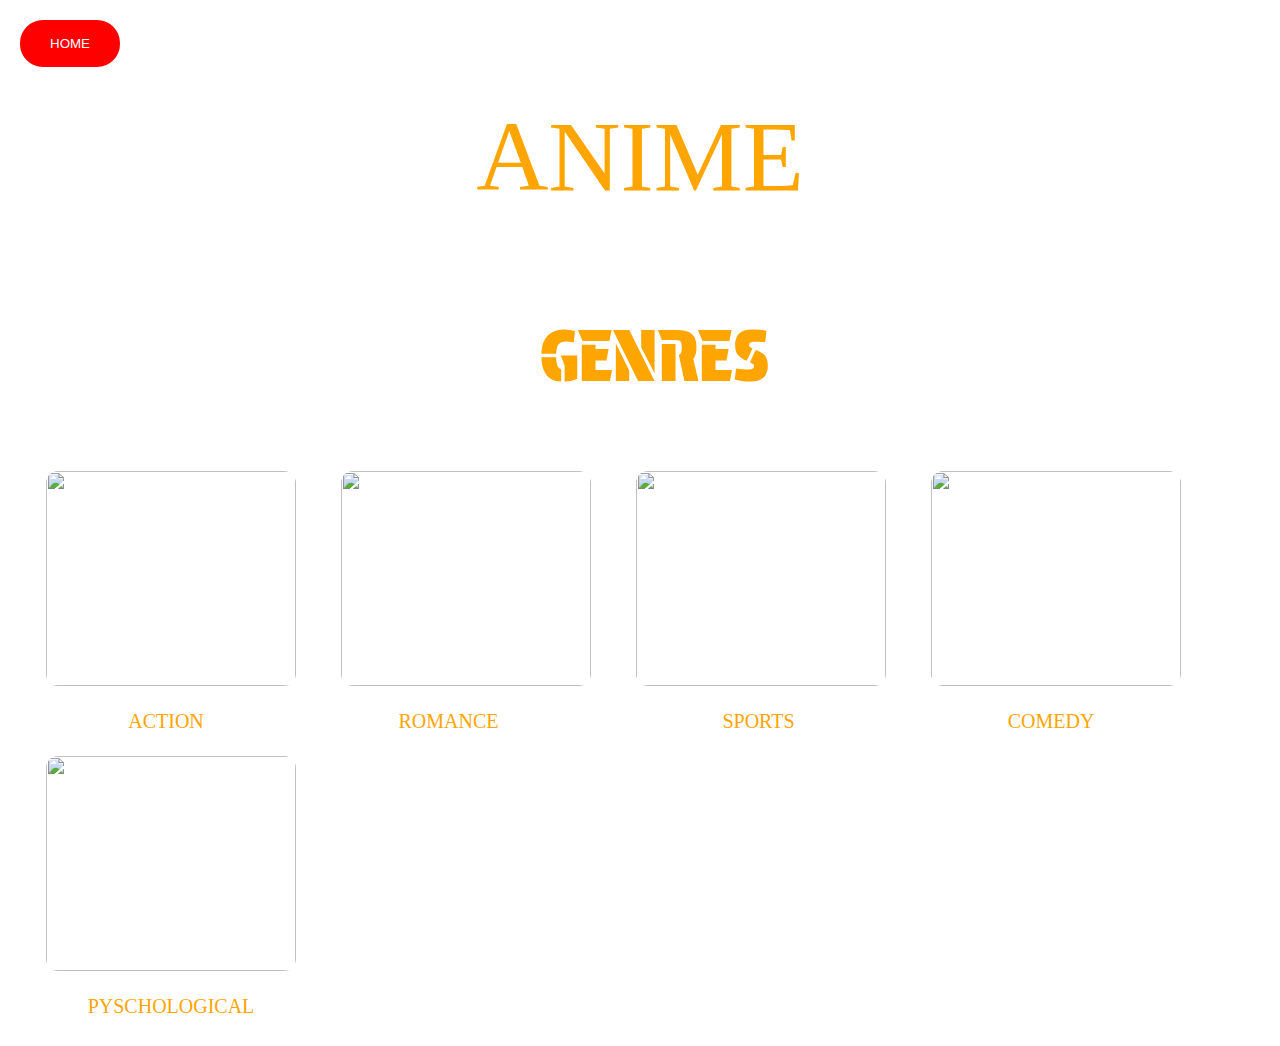
==== index.html @ 08a55ed1 "Add files via upload" ====
<!DOCTYPE html>
<head>
  <link rel="preconnect" href="https://fonts.googleapis.com" />
  <link rel="preconnect" href="https://fonts.gstatic.com" crossorigin />
  <link
    href="https://fonts.googleapis.com/css2?family=Protest+Guerrilla&display=swap"
    rel="stylesheet"
  />
  <title>GENRES</title>
  <link rel="stylesheet" href="file.css" />
</head>
<body >
  <a href="hompage.html"><button >HOME</button></a>
  <p class="anime-title">ANIME</p>
  <p class="genres">GENRES</p>
  <a href="1page.html"><div id="actiondiv">
    <img class="action" src="images/action.jpg" />
    <p>&nbsp;&nbsp;&nbsp;&nbsp;&nbsp;ACTION</p>
  </div></a>
  <a href="2page.html" 
    ><div id="romancediv">
      <img class="romance" src="images/download.jpg" />
      <p>ROMANCE</p>
    </div></a
  >
  <a href="3page.html"><div>
    <img src="images/sports.avif" class="sports" />
    <p>&nbsp;&nbsp;&nbsp;&nbsp;&nbsp;&nbsp;SPORTS</p>
  </div></a>
  
  <a href="4page.html"><div>
    <img src="images/comedy.webp" class="comedy" />
    <p>&nbsp;&nbsp;&nbsp;&nbsp;&nbsp;COMEDY</p>
  </div></a>
  <a href="5page.html"><div>
    <img src="images/psychology.jpg" class="thrillers" />
    <p>&nbsp;&nbsp;&nbsp;&nbsp;&nbsp;&nbsp;&nbsp;PYSCHOLOGICAL</p>
  </div></a>
</body>
---- file.css ----
@font-face{
    font-family: myfont;
    src: url(images/HIROMISAKE.ttf);
    
}
@font-face {
    font-family:myfont2 ;
    src: url(images/Neo\ Tech.ttf);
}
@font-face {
    font-family: myfont3;
    src: url(images/Midorima-PersonalUse-Regular.ttf);
}


    

body{
    background-image: url('images/background.jpg');
    background-size: cover;
    background-position: -500px;
}
    
.anime-title{
    color:orange;
    font-family:myfont;
    text-align: center;
    margin-top: 30px;
    font-size: 100px;
    display: block;
}
.genres{
    text-align: left;
    color: orange;
    font-size: 70px;
    margin-left: 30px;
    display: block;
    text-align: center;
    font-family: 'Protest Guerrilla', sans-serif;
    
    

}
.romance {
    margin-left: 35px;
    object-fit: cover;
    display: inline-block;
}

div:hover{
    cursor: pointer;
    opacity: 0.5;
    transform: scale(1.1);
    
    
}
img:hover{
    box-shadow: 0 0 40px rgba(255, 255, 255, 0.7);
}
.action {
    width: 250px;
    height: 215px;
    margin-left: 35px;
    display: inline-block;
}
div{
    display: inline-block;
   
}
p{
    color: orange;
    text-align: center;
    font-size: 20px;
}
img{
    border-style: solid;
    border-color: white;
    width: 250px;
    height: 215px;
    border-radius: 15px;
}

.sports {
    object-fit: contain;
    display: inline-block;
margin-left: 35px;
object-fit: cover;}

.comedy{
    object-fit: contain;
    display: inline-block;
margin-left: 35px;
object-fit: cover;
}
.thrillers{
    object-fit: contain;
    display: inline-block;
margin-left: 35px;
object-fit: cover;
}
.my-favourite{
    text-align: center;
    font-size: 100px ;
    color:orange;
    font-family: myfont2;
    
    
}
.horimiyatitle{
text-align: center;
font-size: 80px;
color: red;
font-family: myfont3;
}
.horimiya{
    margin-left: 620px;
    border-style: solid;
    border-style: solid;
    border-color: white;
    border-width: 10px;
    width: 270px;
    height: 350px;
}
.descriptionh{
    color: white;
    text-align: center;
    font-size: 200%;
    
    
    
}
.narutotitle{
    text-align: center;
font-size: 80px;
color: red;
font-family: myfont3;
}
.naruto{
    border-style: solid;
    border-color: white;
    border-width: 7px;
    margin-left: 550px;
    width: 375px;
    height: 300px;
}
.haikyuutitle{
    text-align: center;
font-size: 80px;
color: red;
font-family: myfont3;
}
.haikyuu{
    border-style: solid;
    border-color: white;
    border-width: 7px;
    margin-left: 620px;
    width: 277px;
    height: 350px;
}
.haikyuudescription{
    color: white;
    text-align: center;
    font-size: 200%;
}
.onepunchmantitle{
    text-align: center;
font-size: 80px;
color: red;
font-family: myfont3;
}
.onepunchman{
    border-style: solid;
    border-color: white;
    border-width: 7px;
    margin-left: 550px;
    width: 432px;
    height: 390px;
}
.descriptiono{
    color: white;
    text-align: center;
    font-size: 200%;
}
.descriptionn{
    color: white;
    text-align: center;
    font-size: 200%;
}
.deathnotetitle{
    text-align: center;
font-size: 80px;
color: red;
font-family: myfont3;
}
.deathnote{
    border-style: solid;
    border-color: white;
    border-width: 7px;
    margin-left: 550px;
    width: 350px;
    height: 390px;
}
.descriptiond{
    color: white;
    text-align: center;
    font-size: 200%;
}
button{
    background-color: red;
        color: white;
        border-style: solid;
        border-color: white;
        border-radius: 25px;
        width: 104px;
    height: 51px;
    margin-top: 10px;
    margin-left: 10px;
}
button:hover{
    cursor: pointer;
    background-color: white;
    color: red;
    transform: scale(1.2);
    box-shadow: 0 0 40px rgba(255, 255, 255, 0.7);
        }
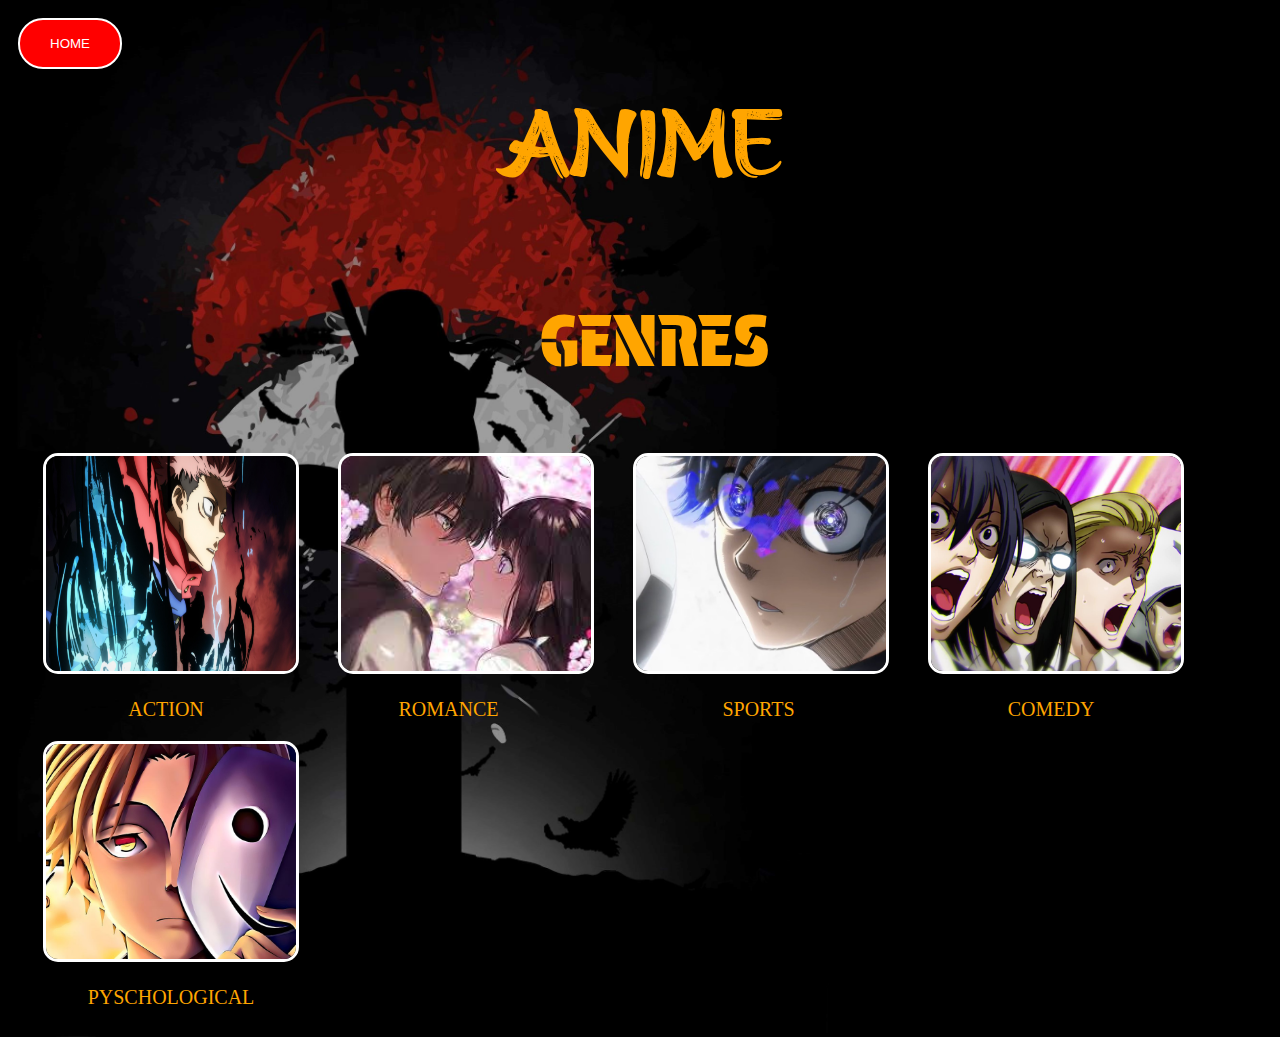
==== commit 45cc98bb: "Update index.html" ====
--- a/index.html
+++ b/index.html
@@ -14,26 +14,26 @@
   <p class="anime-title">ANIME</p>
   <p class="genres">GENRES</p>
   <a href="1page.html"><div id="actiondiv">
-    <img class="action" src="images/action.jpg" />
+    <img class="action" src="action.jpg" />
     <p>&nbsp;&nbsp;&nbsp;&nbsp;&nbsp;ACTION</p>
   </div></a>
   <a href="2page.html" 
     ><div id="romancediv">
-      <img class="romance" src="images/download.jpg" />
+      <img class="romance" src="download.jpg" />
       <p>ROMANCE</p>
     </div></a
   >
   <a href="3page.html"><div>
-    <img src="images/sports.avif" class="sports" />
+    <img src="sports.avif" class="sports" />
     <p>&nbsp;&nbsp;&nbsp;&nbsp;&nbsp;&nbsp;SPORTS</p>
   </div></a>
   
   <a href="4page.html"><div>
-    <img src="images/comedy.webp" class="comedy" />
+    <img src="comedy.webp" class="comedy" />
     <p>&nbsp;&nbsp;&nbsp;&nbsp;&nbsp;COMEDY</p>
   </div></a>
   <a href="5page.html"><div>
-    <img src="images/psychology.jpg" class="thrillers" />
+    <img src="psychology.jpg" class="thrillers" />
     <p>&nbsp;&nbsp;&nbsp;&nbsp;&nbsp;&nbsp;&nbsp;PYSCHOLOGICAL</p>
   </div></a>
 </body>
--- a/file.css
+++ b/file.css
@@ -1,22 +1,22 @@
 @font-face{
     font-family: myfont;
-    src: url(images/HIROMISAKE.ttf);
+    src: url(HIROMISAKE.ttf);
     
 }
 @font-face {
     font-family:myfont2 ;
-    src: url(images/Neo\ Tech.ttf);
+    src: url(Neo\ Tech.ttf);
 }
 @font-face {
     font-family: myfont3;
-    src: url(images/Midorima-PersonalUse-Regular.ttf);
+    src: url(Midorima-PersonalUse-Regular.ttf);
 }
 
 
     
 
 body{
-    background-image: url('images/background.jpg');
+    background-image: url('background.jpg');
     background-size: cover;
     background-position: -500px;
 }
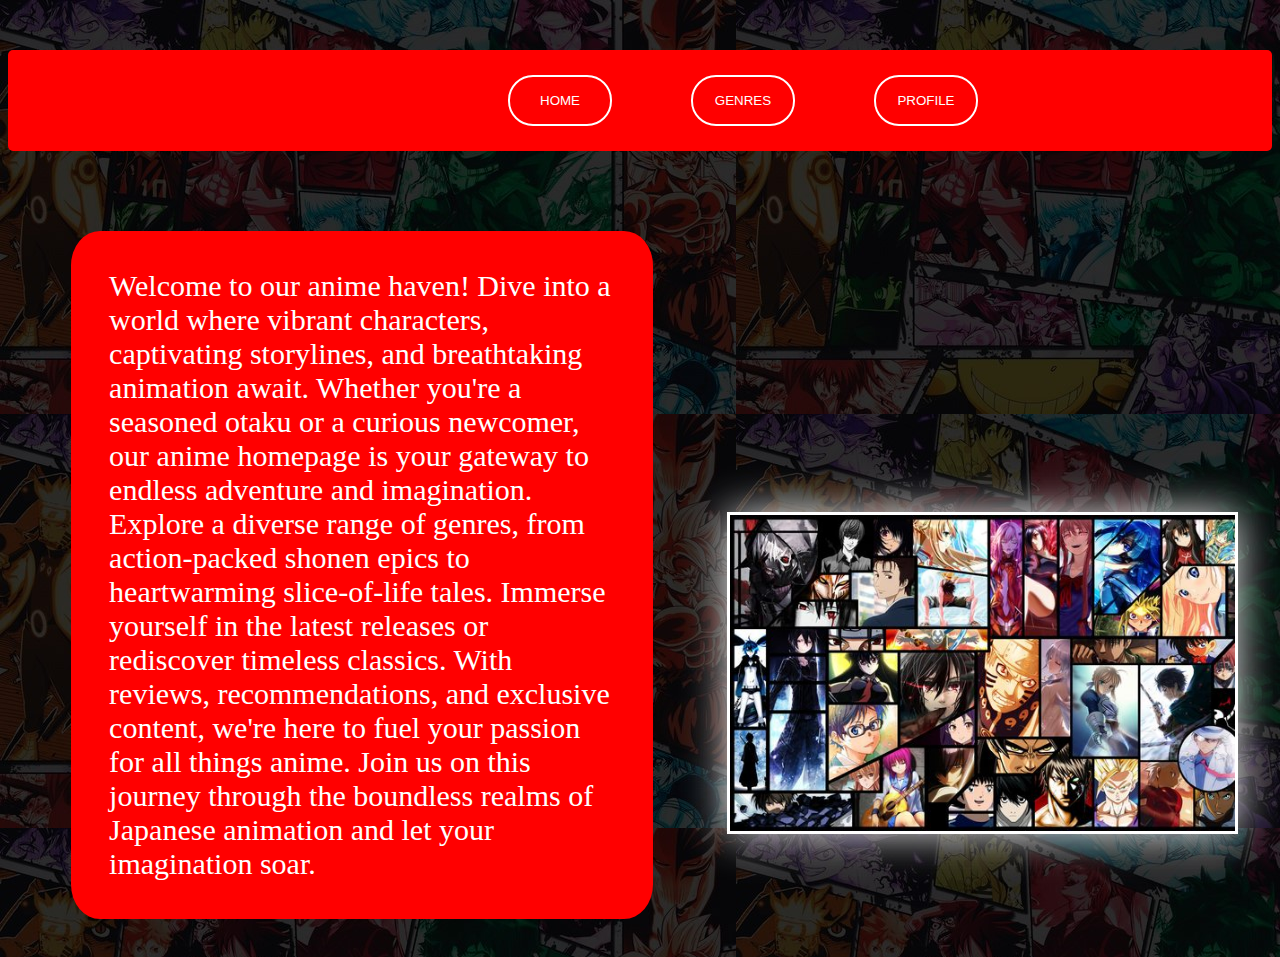
==== commit 23bc98d2: "Update and rename hompage.html to index.html" ====
--- a/index.html
+++ b/index.html
@@ -1,39 +1,90 @@
 <!DOCTYPE html>
-<head>
-  <link rel="preconnect" href="https://fonts.googleapis.com" />
-  <link rel="preconnect" href="https://fonts.gstatic.com" crossorigin />
-  <link
-    href="https://fonts.googleapis.com/css2?family=Protest+Guerrilla&display=swap"
-    rel="stylesheet"
-  />
-  <title>GENRES</title>
-  <link rel="stylesheet" href="file.css" />
-</head>
-<body >
-  <a href="hompage.html"><button >HOME</button></a>
-  <p class="anime-title">ANIME</p>
-  <p class="genres">GENRES</p>
-  <a href="1page.html"><div id="actiondiv">
-    <img class="action" src="action.jpg" />
-    <p>&nbsp;&nbsp;&nbsp;&nbsp;&nbsp;ACTION</p>
-  </div></a>
-  <a href="2page.html" 
-    ><div id="romancediv">
-      <img class="romance" src="download.jpg" />
-      <p>ROMANCE</p>
-    </div></a
-  >
-  <a href="3page.html"><div>
-    <img src="sports.avif" class="sports" />
-    <p>&nbsp;&nbsp;&nbsp;&nbsp;&nbsp;&nbsp;SPORTS</p>
-  </div></a>
-  
-  <a href="4page.html"><div>
-    <img src="comedy.webp" class="comedy" />
-    <p>&nbsp;&nbsp;&nbsp;&nbsp;&nbsp;COMEDY</p>
-  </div></a>
-  <a href="5page.html"><div>
-    <img src="psychology.jpg" class="thrillers" />
-    <p>&nbsp;&nbsp;&nbsp;&nbsp;&nbsp;&nbsp;&nbsp;PYSCHOLOGICAL</p>
-  </div></a>
+<html>
+    <head><title>ANIME</title>
+    
+<style>
+    body{
+        background-image: url(Shonen\ Jump\ by\ DinocoZero\ on\ DeviantArt.jpg);
+    }
+    
+    .homepagebox{
+        background-color:red;
+        margin-top: 50px;
+        margin-bottom: 50px;
+        padding-top: 25px;
+        padding-bottom: 25px;
+        
+        border-radius: 5px;
+    }
+    
+    .genresbutton{
+        display: inline-block;
+        width: 104px;
+    height: 51px;
+    margin-left: 500px;
+    }
+    .contact{
+        display: inline-block;
+        width: 104px;
+    height: 51px;
+    margin-left: 75px;
+    margin-right: 75px;
+
+
+    }
+    button{
+        background-color: red;
+        color: white;
+        border-style: solid;
+        border-color: white;
+        border-radius: 25px;
+    }
+
+    .homebutton{
+        display: inline-block;
+        width: 104px;
+    height: 51px;
+    }
+    button:hover{
+cursor: pointer;
+background-color: white;
+color: red;
+transform: scale(1.2);
+box-shadow: 0 0 40px rgba(255, 255, 255, 0.7);
+    }
+    
+    .content{
+        color: white;
+        display: inline-block;
+        width: 40%;
+        background-color: red;
+        margin-left: 5%;
+        font-size: 30px;padding-left: 3%;padding-right: 3%;padding-top: 3%;padding-bottom: 3%;
+border-radius: 5%;
+        
+    }
+    .animecollage{
+        display:inline-block;
+        width: 40%;
+        margin-left: 70px;
+        border-style: solid;
+        border-color: white;
+        box-shadow: 0 0 40px rgba(255, 255, 255, 0.9);
+        margin-bottom: 40px;
+    }
+    .animecollage:hover{
+        transform: scale(1.1);
+        cursor: pointer;
+    }
+        
+
+    
+</style></head>
+    <body class="homepagebody">
+        <a href="index.html"><p class="homepagebox"><button class="genresbutton">HOME</button></a>
+        <a href="genres.html"><button class="contact">GENRES</button></a>
+    <a href="profile.html"><button class="homebutton">PROFILE</button></a>
+    <p class="content">Welcome to our anime haven! Dive into a world where vibrant characters, captivating storylines, and breathtaking animation await. Whether you're a seasoned otaku or a curious newcomer, our anime homepage is your gateway to endless adventure and imagination. Explore a diverse range of genres, from action-packed shonen epics to heartwarming slice-of-life tales. Immerse yourself in the latest releases or rediscover timeless classics. With reviews, recommendations, and exclusive content, we're here to fuel your passion for all things anime. Join us on this journey through the boundless realms of Japanese animation and let your imagination soar.</p>
+<img src="anime collage.jpg" class="animecollage">    
 </body>
+</html>
